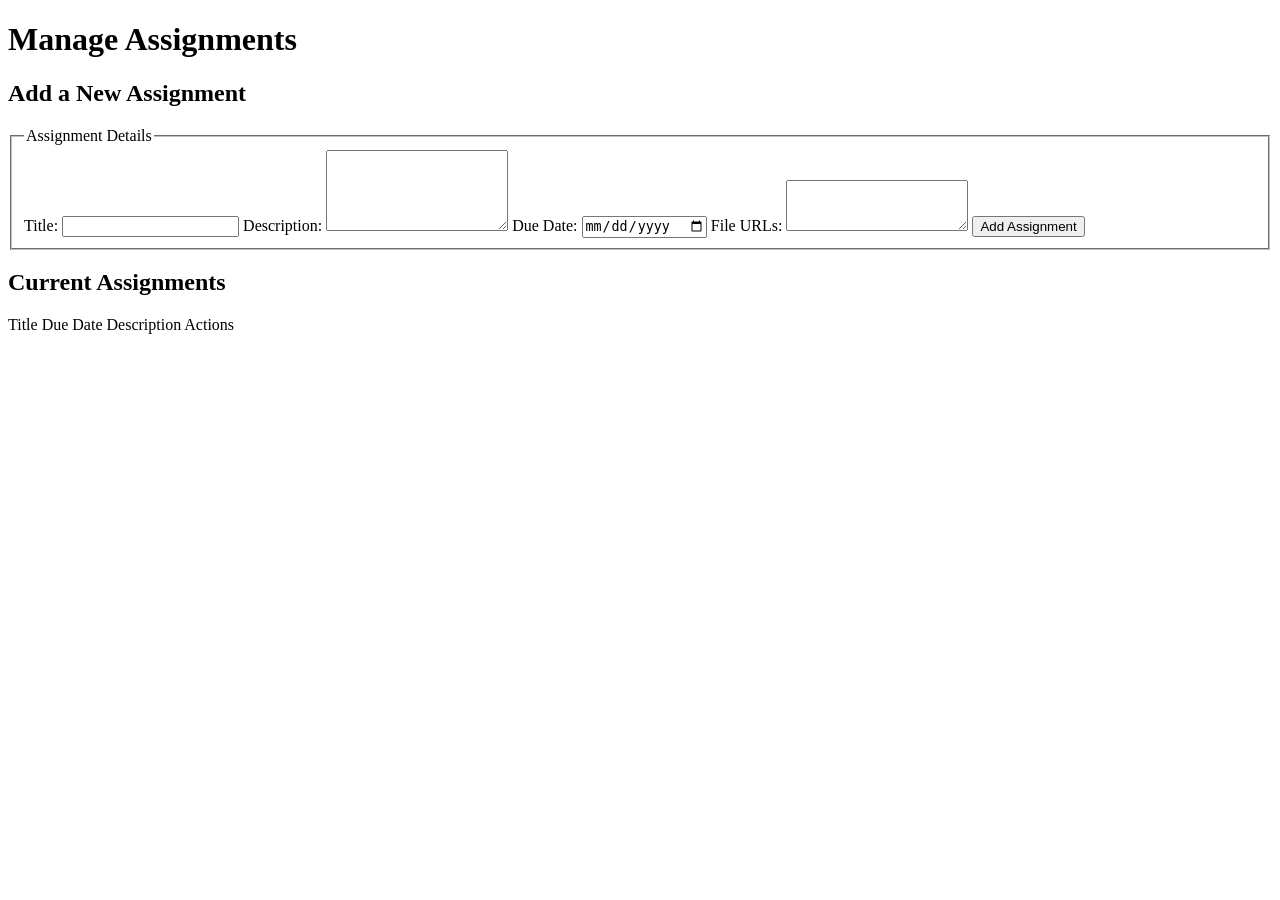
==== src/assignments/admin.html @ 8cd413ac "admin.html updated" ====
<!--
  Requirement: Create the Admin View for Assignments

  Instructions:
  Fill in the HTML elements as described in the comments.
  This page allows the teacher (admin) to perform full CRUD operations
  on course assignments.
-->
<!DOCTYPE html>
<html lang="en">

<head>
     <!-- TODO: Add the <meta> tag for character encoding (UTF-8). -->
     <meta charset="UTF-8">

     <!-- TODO: Add the responsive viewport <meta> tag
         (width=device-width, initial-scale=1.0). -->
     <meta name="viewport" content="width=device-width, initial-scale=1.0">
     <!-- TODO: Add a <title>, e.g., "Manage Assignments". -->
     <title>Manage Assignments</title>
     <!-- TODO: Link to your CSS framework or stylesheet. -->
     <link rel="stylesheet" href="styles.css">
     <!-- Required: link admin.js with defer. -->
     <script src="admin.js" defer></script>
</head>

<body>

     <!-- TODO: Create a <header> containing an <h1> "Manage Assignments". -->
     <header>
          <h1>Manage Assignments</h1>
     </header>
     <!-- TODO: Create the <main> content area. -->
     <main>
          <!-- ============================================================
             Section 1: Add / Edit Assignment Form
             ============================================================ -->
          <!-- TODO: Create a <section> for the form. -->
          <section>
               <!-- TODO: Add a sub-heading <h2> "Add a New Assignment". -->
               <h2>Add a New Assignment</h2>
               <!-- TODO: Create a <form id="assignment-form"> (action can be "#").
                 The id is required by admin.js. -->
               <form id="assignment-form" action="#"></form>
               <!-- TODO: Use a <fieldset> to group the form controls. -->
               <!-- TODO: Add a <legend>, e.g., "Assignment Details". -->
               <fieldset>
                    <legend>Assignment Details</legend>
                    <!-- TODO: Add a <label> and <input> for the assignment title.
                         - label for="assignment-title"
                         - input id="assignment-title", type="text", required -->
                    <label for="assignment-title">Title:</label>
                    <input type="text" id="assignment-title" required>
                    <!-- TODO: Add a <label> and <textarea> for the description.
                         - label for="assignment-description"
                         - textarea id="assignment-description", rows="5", required
                         - Maps to the description column in the assignments table. -->
                    <label for="assignment-description">Description:</label>
                    <textarea id="assignment-description" rows="5" required></textarea>

                    <!-- TODO: Add a <label> and <input> for the due date.
                         - label for="assignment-due-date"
                         - input id="assignment-due-date", type="date", required
                         - Maps to the due_date column in the assignments table. -->
                    <label for="assignment-due-date">Due Date:</label>
                    <input type="date" id="assignment-due-date" required>
                    <!-- TODO: Add a <label> and <textarea> for attached file URLs
                         (one URL per line).
                         - label for="assignment-files"
                         - textarea id="assignment-files", rows="3"
                         - Maps to the files column (JSON array) in the
                           assignments table. admin.js will split the textarea
                           value on newlines and send it as an array. -->
                    <label for="assignment-files">File URLs:</label>
                    <textarea id="assignment-files" rows="3"></textarea>
                    <!-- TODO: Add a submit <button>.
                         - id="add-assignment", type="submit"
                         - Text: "Add Assignment"
                         - When the form is in edit mode, admin.js will
                           change the button text to "Update Assignment" and
                           store the id being edited in a data attribute. -->
                    <button id="add-assignment" type="submit">Add Assignment</button>
                    <!-- End of <fieldset> -->
               </fieldset>
               <!-- End of <form> -->
               </form>
               <!-- End of form <section> -->
          </section>


          <!-- ============================================================
             Section 2: Existing Assignments Table
             ============================================================ -->
          <!-- TODO: Create a <section> to display the current list of
             assignments. -->
          <section></section>
          <!-- TODO: Add a sub-heading <h2> "Current Assignments". -->
          <h2>Current Assignments</h2>
          <!-- TODO: Create a <table id="assignments-table">. -->
          <table id="assignments-table"></table>
          <!-- TODO: Create a <thead> with a <tr> containing <th>
                     elements:
                     - "Title"
                     - "Due Date"
                     - "Description"
                     - "Actions"
                     The columns must match the data rendered by
                     admin.js createAssignmentRow(). -->
          <thead>
               <tr>
                    <th>Title</th>
                    <th>Due Date</th>
                    <th>Description</th>
                    <th>Actions</th>
               </tr>
          </thead>

          <!-- TODO: Create a <tbody id="assignments-tbody">.
                     The id is required by admin.js so it can inject
                     <tr> rows. admin.js will clear and repopulate this
                     tbody whenever the data changes. -->
          <tbody id="assignments-tbody">
               <!-- JS will insert rows here -->
          </tbody>

          <!-- admin.js will inject rows here. Each row follows
                     this structure (do NOT hardcode real data):

                <tr>
                    <td>HTML &amp; CSS Portfolio</td>
                    <td>2025-02-15</td>
                    <td>Create a responsive portfolio...</td>
                    <td>
                        <button class="edit-btn"   data-id="1">Edit</button>
                        <button class="delete-btn" data-id="1">Delete</button>
                    </td>
                </tr>

                The data-id attribute holds the integer id from the
                assignments table (primary key). -->

          <!-- End of <table> -->
          </table>
          <!-- End of list <section> -->
          </section>

          <!-- End of <main> -->
     </main>
</body>

</html>
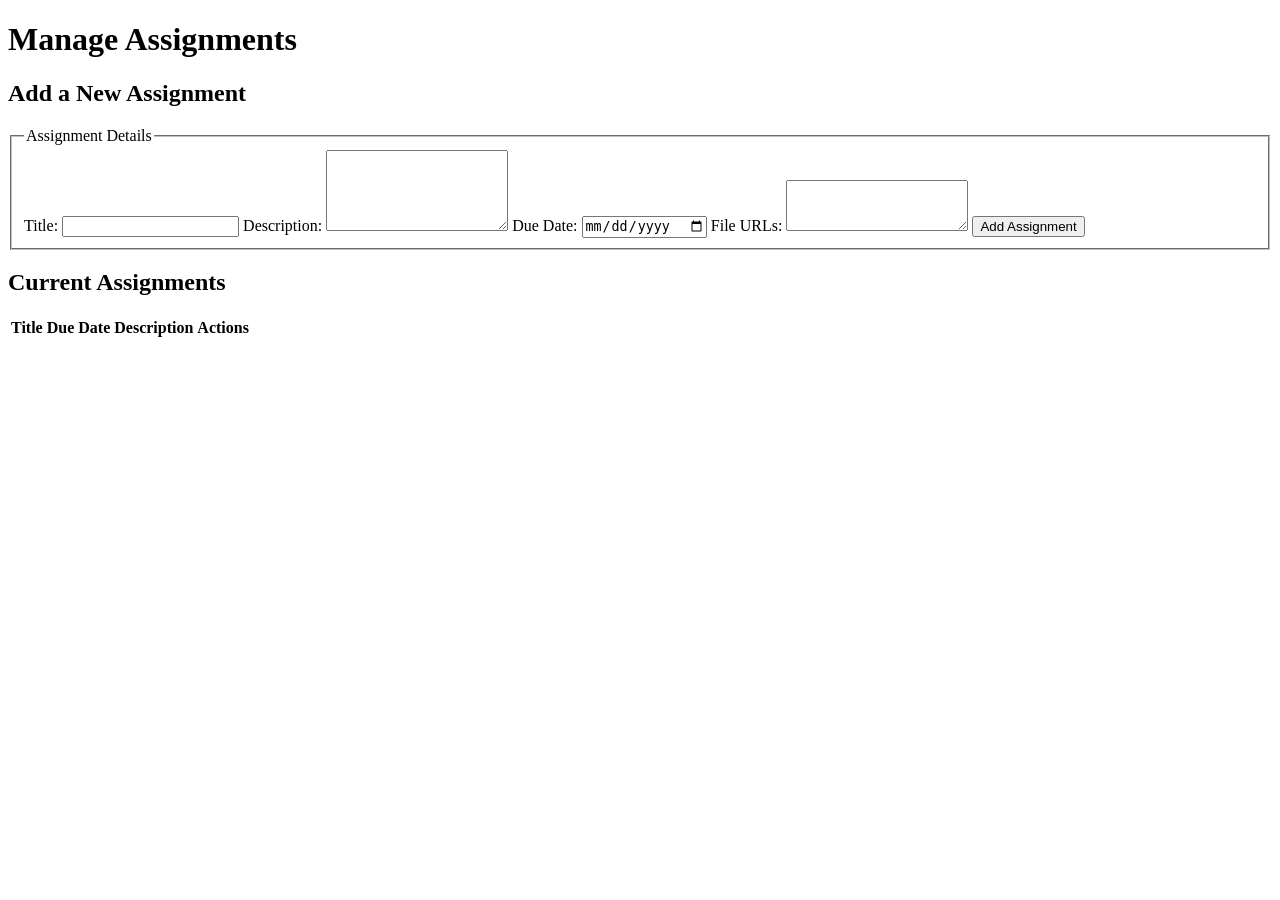
==== commit 9f6c24ab: "admin.html updated" ====
--- a/src/assignments/admin.html
+++ b/src/assignments/admin.html
@@ -16,10 +16,13 @@
      <!-- TODO: Add the responsive viewport <meta> tag
          (width=device-width, initial-scale=1.0). -->
      <meta name="viewport" content="width=device-width, initial-scale=1.0">
+
      <!-- TODO: Add a <title>, e.g., "Manage Assignments". -->
      <title>Manage Assignments</title>
+
      <!-- TODO: Link to your CSS framework or stylesheet. -->
      <link rel="stylesheet" href="styles.css">
+
      <!-- Required: link admin.js with defer. -->
      <script src="admin.js" defer></script>
 </head>
@@ -30,122 +33,92 @@
      <header>
           <h1>Manage Assignments</h1>
      </header>
+
      <!-- TODO: Create the <main> content area. -->
      <main>
+
           <!-- ============================================================
              Section 1: Add / Edit Assignment Form
              ============================================================ -->
           <!-- TODO: Create a <section> for the form. -->
           <section>
+
                <!-- TODO: Add a sub-heading <h2> "Add a New Assignment". -->
                <h2>Add a New Assignment</h2>
-               <!-- TODO: Create a <form id="assignment-form"> (action can be "#").
-                 The id is required by admin.js. -->
-               <form id="assignment-form" action="#"></form>
-               <!-- TODO: Use a <fieldset> to group the form controls. -->
-               <!-- TODO: Add a <legend>, e.g., "Assignment Details". -->
-               <fieldset>
-                    <legend>Assignment Details</legend>
-                    <!-- TODO: Add a <label> and <input> for the assignment title.
-                         - label for="assignment-title"
-                         - input id="assignment-title", type="text", required -->
-                    <label for="assignment-title">Title:</label>
-                    <input type="text" id="assignment-title" required>
-                    <!-- TODO: Add a <label> and <textarea> for the description.
-                         - label for="assignment-description"
-                         - textarea id="assignment-description", rows="5", required
-                         - Maps to the description column in the assignments table. -->
-                    <label for="assignment-description">Description:</label>
-                    <textarea id="assignment-description" rows="5" required></textarea>
 
-                    <!-- TODO: Add a <label> and <input> for the due date.
-                         - label for="assignment-due-date"
-                         - input id="assignment-due-date", type="date", required
-                         - Maps to the due_date column in the assignments table. -->
-                    <label for="assignment-due-date">Due Date:</label>
-                    <input type="date" id="assignment-due-date" required>
-                    <!-- TODO: Add a <label> and <textarea> for attached file URLs
-                         (one URL per line).
-                         - label for="assignment-files"
-                         - textarea id="assignment-files", rows="3"
-                         - Maps to the files column (JSON array) in the
-                           assignments table. admin.js will split the textarea
-                           value on newlines and send it as an array. -->
-                    <label for="assignment-files">File URLs:</label>
-                    <textarea id="assignment-files" rows="3"></textarea>
-                    <!-- TODO: Add a submit <button>.
-                         - id="add-assignment", type="submit"
-                         - Text: "Add Assignment"
-                         - When the form is in edit mode, admin.js will
-                           change the button text to "Update Assignment" and
-                           store the id being edited in a data attribute. -->
-                    <button id="add-assignment" type="submit">Add Assignment</button>
-                    <!-- End of <fieldset> -->
-               </fieldset>
+               <!-- TODO: Create a <form id="assignment-form"> (action can be "#"). -->
+               <form id="assignment-form" action="#">
+
+                    <!-- TODO: Use a <fieldset> to group the form controls. -->
+                    <fieldset>
+
+                         <!-- TODO: Add a <legend>, e.g., "Assignment Details". -->
+                         <legend>Assignment Details</legend>
+
+                         <!-- TODO -->
+                         <label for="assignment-title">Title:</label>
+                         <input type="text" id="assignment-title" required>
+
+                         <!-- TODO -->
+                         <label for="assignment-description">Description:</label>
+                         <textarea id="assignment-description" rows="5" required></textarea>
+
+                         <!-- TODO -->
+                         <label for="assignment-due-date">Due Date:</label>
+                         <input type="date" id="assignment-due-date" required>
+
+                         <!-- TODO -->
+                         <label for="assignment-files">File URLs:</label>
+                         <textarea id="assignment-files" rows="3"></textarea>
+
+                         <!-- TODO -->
+                         <button id="add-assignment" type="submit">Add Assignment</button>
+
+                    </fieldset>
+
+               </form>
                <!-- End of <form> -->
-               </form>
-               <!-- End of form <section> -->
+
           </section>
+          <!-- End of form <section> -->
 
 
           <!-- ============================================================
              Section 2: Existing Assignments Table
              ============================================================ -->
-          <!-- TODO: Create a <section> to display the current list of
-             assignments. -->
-          <section></section>
-          <!-- TODO: Add a sub-heading <h2> "Current Assignments". -->
-          <h2>Current Assignments</h2>
-          <!-- TODO: Create a <table id="assignments-table">. -->
-          <table id="assignments-table"></table>
-          <!-- TODO: Create a <thead> with a <tr> containing <th>
-                     elements:
-                     - "Title"
-                     - "Due Date"
-                     - "Description"
-                     - "Actions"
-                     The columns must match the data rendered by
-                     admin.js createAssignmentRow(). -->
-          <thead>
-               <tr>
-                    <th>Title</th>
-                    <th>Due Date</th>
-                    <th>Description</th>
-                    <th>Actions</th>
-               </tr>
-          </thead>
+          <!-- TODO: Create a <section> to display the current list -->
+          <section>
 
-          <!-- TODO: Create a <tbody id="assignments-tbody">.
-                     The id is required by admin.js so it can inject
-                     <tr> rows. admin.js will clear and repopulate this
-                     tbody whenever the data changes. -->
-          <tbody id="assignments-tbody">
-               <!-- JS will insert rows here -->
-          </tbody>
+               <!-- TODO -->
+               <h2>Current Assignments</h2>
 
-          <!-- admin.js will inject rows here. Each row follows
-                     this structure (do NOT hardcode real data):
+               <!-- TODO -->
+               <table id="assignments-table">
 
-                <tr>
-                    <td>HTML &amp; CSS Portfolio</td>
-                    <td>2025-02-15</td>
-                    <td>Create a responsive portfolio...</td>
-                    <td>
-                        <button class="edit-btn"   data-id="1">Edit</button>
-                        <button class="delete-btn" data-id="1">Delete</button>
-                    </td>
-                </tr>
+                    <!-- TODO -->
+                    <thead>
+                         <tr>
+                              <th>Title</th>
+                              <th>Due Date</th>
+                              <th>Description</th>
+                              <th>Actions</th>
+                         </tr>
+                    </thead>
 
-                The data-id attribute holds the integer id from the
-                assignments table (primary key). -->
+                    <!-- TODO -->
+                    <tbody id="assignments-tbody">
+                         <!-- JS will insert rows here -->
+                    </tbody>
 
-          <!-- End of <table> -->
-          </table>
+               </table>
+               <!-- End of <table> -->
+
+          </section>
           <!-- End of list <section> -->
-          </section>
 
-          <!-- End of <main> -->
      </main>
+     <!-- End of <main> -->
+
 </body>
 
 </html>
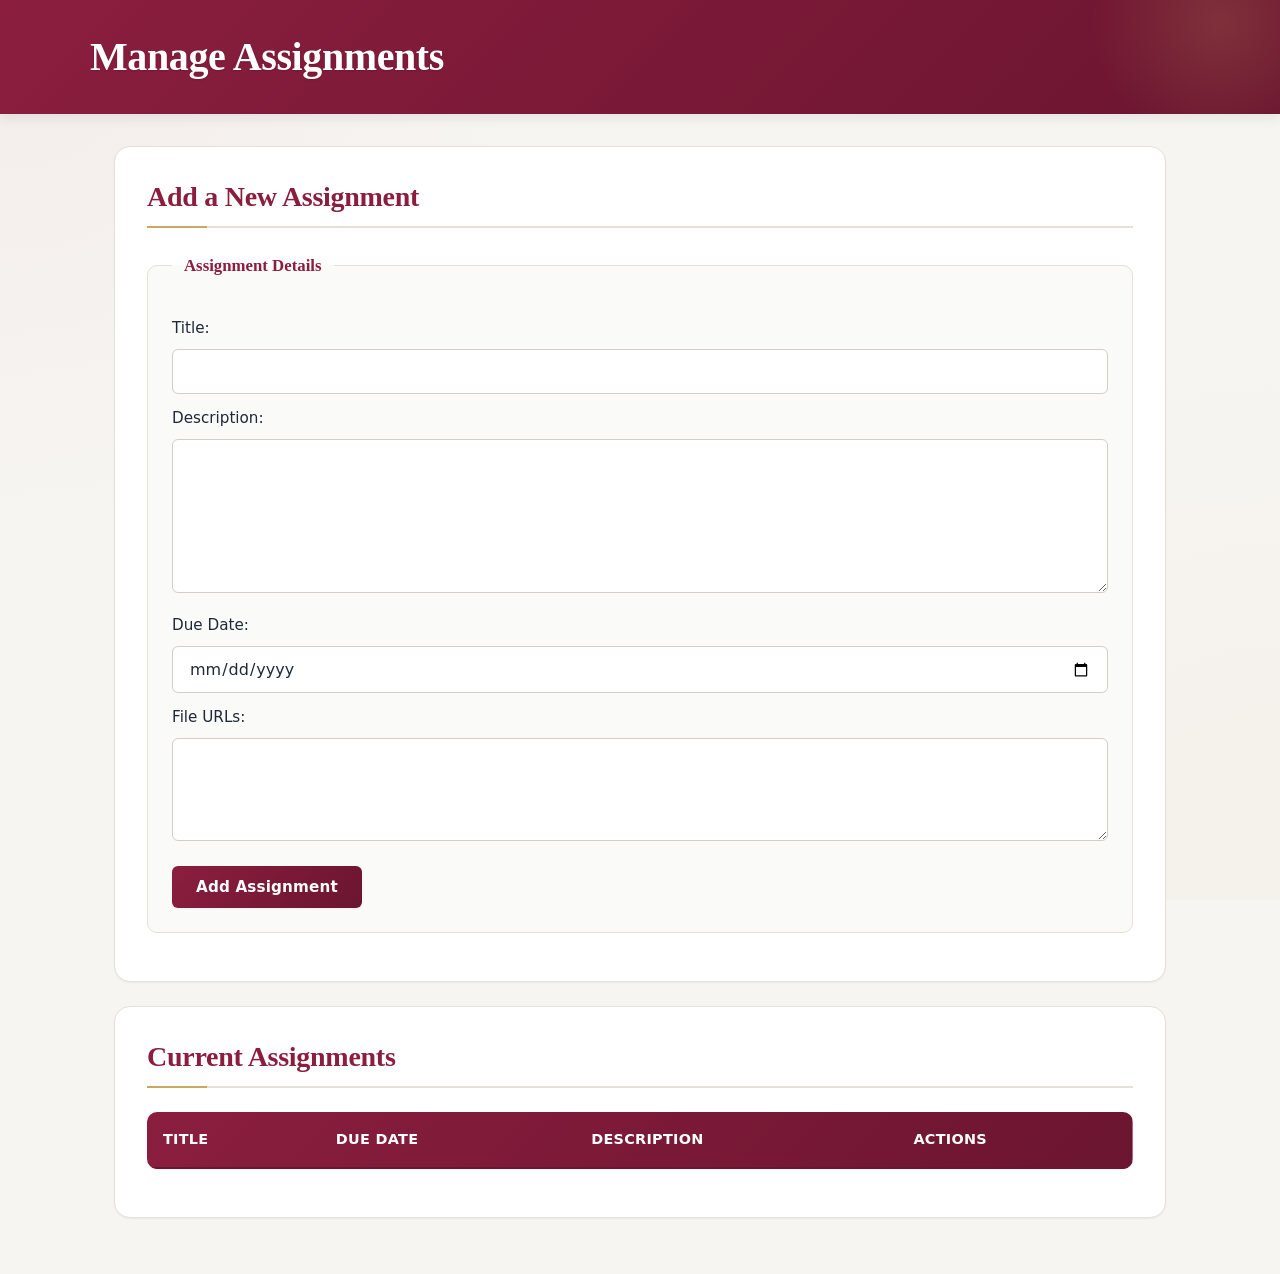
==== commit a39b62f3: "Update stylesheet link to use common directory" ====
--- a/src/assignments/admin.html
+++ b/src/assignments/admin.html
@@ -21,7 +21,7 @@
      <title>Manage Assignments</title>
 
      <!-- TODO: Link to your CSS framework or stylesheet. -->
-     <link rel="stylesheet" href="styles.css">
+     <link rel="stylesheet" href="../common/styles.css">
 
      <!-- Required: link admin.js with defer. -->
      <script src="admin.js" defer></script>
@@ -121,4 +121,4 @@
 
 </body>
 
-</html>+</html>
--- a/src/common/styles.css
+++ b/src/common/styles.css
@@ -0,0 +1,896 @@
+/* CSS Styles */
+/* CSS Styles */
+/* ============================================================================
+   ITCS333 — Course Website Stylesheet
+   University of Bahrain | Internet Software Development
+   ============================================================================
+   A clean, modern, academic theme.
+   - Color palette inspired by UoB (deep red + cream + warm neutrals)
+   - Mobile-first responsive design
+   - Accessible focus states & smooth transitions
+   ============================================================================ */
+
+/* ----------------------------------------------------------------------------
+   1. CSS Variables (Design Tokens)
+   ---------------------------------------------------------------------------- */
+:root {
+    /* Brand colors */
+    --color-primary: #8b1e3f;          /* UoB-inspired deep red */
+    --color-primary-dark: #6b1530;
+    --color-primary-light: #b85775;
+    --color-accent: #c9a961;           /* warm gold accent */
+
+    /* Neutral palette */
+    --color-bg: #f7f5f2;               /* soft cream background */
+    --color-surface: #ffffff;
+    --color-surface-alt: #fafaf8;
+    --color-border: #e5e1da;
+    --color-border-strong: #d4cec4;
+
+    /* Text */
+    --color-text: #1f2937;
+    --color-text-muted: #6b7280;
+    --color-text-light: #9ca3af;
+    --color-text-on-primary: #ffffff;
+
+    /* Status colors */
+    --color-success: #2f7d4f;
+    --color-success-bg: #e8f4ec;
+    --color-error: #b91c1c;
+    --color-error-bg: #fdecec;
+    --color-warning: #b45309;
+    --color-info: #1d4ed8;
+
+    /* Typography */
+    --font-sans: 'Segoe UI', system-ui, -apple-system, 'Helvetica Neue', Arial, sans-serif;
+    --font-heading: 'Georgia', 'Cambria', 'Times New Roman', serif;
+
+    /* Spacing scale */
+    --space-1: 0.25rem;
+    --space-2: 0.5rem;
+    --space-3: 0.75rem;
+    --space-4: 1rem;
+    --space-5: 1.5rem;
+    --space-6: 2rem;
+    --space-8: 3rem;
+    --space-10: 4rem;
+
+    /* Layout */
+    --container-max: 1100px;
+    --radius-sm: 6px;
+    --radius-md: 10px;
+    --radius-lg: 16px;
+
+    /* Shadows */
+    --shadow-sm: 0 1px 2px rgba(15, 23, 42, 0.05);
+    --shadow-md: 0 4px 12px rgba(15, 23, 42, 0.08);
+    --shadow-lg: 0 12px 32px rgba(15, 23, 42, 0.12);
+
+    /* Transitions */
+    --transition-fast: 150ms ease;
+    --transition-base: 220ms ease;
+}
+
+/* ----------------------------------------------------------------------------
+   2. Reset & Base
+   ---------------------------------------------------------------------------- */
+*,
+*::before,
+*::after {
+    box-sizing: border-box;
+}
+
+html {
+    scroll-behavior: smooth;
+    -webkit-text-size-adjust: 100%;
+}
+
+body {
+    margin: 0;
+    min-height: 100vh;
+    font-family: var(--font-sans);
+    font-size: 16px;
+    line-height: 1.65;
+    color: var(--color-text);
+    background-color: var(--color-bg);
+    background-image:
+        radial-gradient(circle at 0% 0%, rgba(139, 30, 63, 0.04) 0%, transparent 35%),
+        radial-gradient(circle at 100% 100%, rgba(201, 169, 97, 0.05) 0%, transparent 40%);
+    background-attachment: fixed;
+    display: flex;
+    flex-direction: column;
+}
+
+img {
+    max-width: 100%;
+    height: auto;
+    display: block;
+}
+
+a {
+    color: var(--color-primary);
+    text-decoration: none;
+    transition: color var(--transition-fast);
+}
+
+a:hover {
+    color: var(--color-primary-dark);
+    text-decoration: underline;
+}
+
+a:focus-visible,
+button:focus-visible,
+input:focus-visible,
+textarea:focus-visible,
+select:focus-visible {
+    outline: 2px solid var(--color-primary);
+    outline-offset: 2px;
+}
+
+/* ----------------------------------------------------------------------------
+   3. Typography
+   ---------------------------------------------------------------------------- */
+h1, h2, h3, h4, h5, h6 {
+    font-family: var(--font-heading);
+    color: var(--color-text);
+    margin: 0 0 var(--space-4);
+    line-height: 1.25;
+    font-weight: 600;
+    letter-spacing: -0.01em;
+}
+
+h1 { font-size: clamp(1.75rem, 2.5vw + 1rem, 2.5rem); }
+h2 { font-size: clamp(1.4rem, 1.5vw + 0.9rem, 1.75rem); }
+h3 { font-size: clamp(1.15rem, 1vw + 0.85rem, 1.35rem); }
+h4 { font-size: 1.1rem; }
+
+p {
+    margin: 0 0 var(--space-4);
+}
+
+ul, ol {
+    margin: 0 0 var(--space-4);
+    padding-left: var(--space-6);
+}
+
+li {
+    margin-bottom: var(--space-2);
+}
+
+hr {
+    border: 0;
+    border-top: 1px solid var(--color-border);
+    margin: var(--space-6) 0;
+}
+
+/* ----------------------------------------------------------------------------
+   4. Header & Navigation
+   ---------------------------------------------------------------------------- */
+body > header {
+    background: linear-gradient(135deg, var(--color-primary) 0%, var(--color-primary-dark) 100%);
+    color: var(--color-text-on-primary);
+    padding: var(--space-6) var(--space-5);
+    box-shadow: var(--shadow-md);
+    position: relative;
+    overflow: hidden;
+}
+
+body > header::before {
+    content: '';
+    position: absolute;
+    top: 0;
+    right: 0;
+    width: 300px;
+    height: 100%;
+    background-image:
+        radial-gradient(circle at 80% 20%, rgba(201, 169, 97, 0.18), transparent 50%);
+    pointer-events: none;
+}
+
+body > header h1 {
+    color: var(--color-text-on-primary);
+    margin: 0 auto;
+    max-width: var(--container-max);
+    font-family: var(--font-heading);
+    position: relative;
+    z-index: 1;
+    text-shadow: 0 1px 2px rgba(0, 0, 0, 0.15);
+}
+
+body > header nav {
+    max-width: var(--container-max);
+    margin: var(--space-5) auto 0;
+    display: flex;
+    flex-wrap: wrap;
+    gap: var(--space-2);
+    position: relative;
+    z-index: 1;
+}
+
+body > header nav a {
+    color: rgba(255, 255, 255, 0.92);
+    padding: var(--space-2) var(--space-4);
+    border-radius: var(--radius-sm);
+    font-weight: 500;
+    font-size: 0.95rem;
+    transition: all var(--transition-fast);
+    border: 1px solid transparent;
+}
+
+body > header nav a:hover {
+    background-color: rgba(255, 255, 255, 0.12);
+    color: #fff;
+    text-decoration: none;
+    border-color: rgba(255, 255, 255, 0.2);
+}
+
+/* ----------------------------------------------------------------------------
+   5. Main Content & Sections
+   ---------------------------------------------------------------------------- */
+main {
+    flex: 1;
+    width: 100%;
+    max-width: var(--container-max);
+    margin: 0 auto;
+    padding: var(--space-6) var(--space-5);
+}
+
+main > section,
+main > article {
+    background-color: var(--color-surface);
+    border: 1px solid var(--color-border);
+    border-radius: var(--radius-lg);
+    padding: var(--space-6);
+    margin-bottom: var(--space-5);
+    box-shadow: var(--shadow-sm);
+    transition: box-shadow var(--transition-base);
+}
+
+main > section:hover,
+main > article:hover {
+    box-shadow: var(--shadow-md);
+}
+
+main > section h2 {
+    color: var(--color-primary);
+    border-bottom: 2px solid var(--color-border);
+    padding-bottom: var(--space-3);
+    margin-bottom: var(--space-5);
+    position: relative;
+}
+
+main > section h2::after {
+    content: '';
+    position: absolute;
+    left: 0;
+    bottom: -2px;
+    width: 60px;
+    height: 2px;
+    background: var(--color-accent);
+}
+
+/* Quick-access list on home page */
+main > section ul {
+    list-style: none;
+    padding-left: 0;
+    display: grid;
+    grid-template-columns: repeat(auto-fit, minmax(220px, 1fr));
+    gap: var(--space-3);
+}
+
+main > section ul li {
+    margin-bottom: 0;
+}
+
+main > section ul li a {
+    display: block;
+    padding: var(--space-4);
+    background-color: var(--color-surface-alt);
+    border: 1px solid var(--color-border);
+    border-radius: var(--radius-md);
+    font-weight: 500;
+    transition: all var(--transition-fast);
+}
+
+main > section ul li a:hover {
+    background-color: var(--color-primary);
+    color: var(--color-text-on-primary);
+    transform: translateY(-2px);
+    text-decoration: none;
+    border-color: var(--color-primary);
+    box-shadow: var(--shadow-md);
+}
+
+/* ----------------------------------------------------------------------------
+   6. Articles (Resource cards, Topic items, Comments)
+   ---------------------------------------------------------------------------- */
+article {
+    background-color: var(--color-surface);
+    border: 1px solid var(--color-border);
+    border-left: 4px solid var(--color-primary);
+    border-radius: var(--radius-md);
+    padding: var(--space-5);
+    margin-bottom: var(--space-4);
+    transition: all var(--transition-base);
+}
+
+article:hover {
+    border-left-color: var(--color-accent);
+    box-shadow: var(--shadow-md);
+}
+
+article h2,
+article h3 {
+    margin-top: 0;
+    margin-bottom: var(--space-3);
+    color: var(--color-text);
+}
+
+article h2 a,
+article h3 a {
+    color: inherit;
+}
+
+article h2 a:hover,
+article h3 a:hover {
+    color: var(--color-primary);
+    text-decoration: none;
+}
+
+article p {
+    color: var(--color-text-muted);
+    margin-bottom: var(--space-3);
+}
+
+article footer {
+    color: var(--color-text-light);
+    font-size: 0.875rem;
+    font-style: italic;
+    border-top: 1px solid var(--color-border);
+    padding-top: var(--space-3);
+    margin-top: var(--space-3);
+}
+
+article a:not([class]) {
+    display: inline-block;
+    margin-top: var(--space-2);
+    font-weight: 500;
+}
+
+/* Comment list inside discussion sections */
+#comment-list article,
+#reply-list-container article {
+    border-left-color: var(--color-accent);
+    background-color: var(--color-surface-alt);
+}
+
+#original-post {
+    background-color: var(--color-surface);
+    border-left: 5px solid var(--color-primary);
+    box-shadow: var(--shadow-sm);
+}
+
+/* ----------------------------------------------------------------------------
+   7. Forms
+   ---------------------------------------------------------------------------- */
+form {
+    margin: 0;
+}
+
+fieldset {
+    border: 1px solid var(--color-border);
+    border-radius: var(--radius-md);
+    padding: var(--space-5);
+    margin: 0 0 var(--space-4);
+    background-color: var(--color-surface-alt);
+}
+
+legend {
+    padding: 0 var(--space-3);
+    font-weight: 600;
+    color: var(--color-primary);
+    font-family: var(--font-heading);
+    font-size: 1.05rem;
+}
+
+label {
+    display: block;
+    margin-top: var(--space-3);
+    margin-bottom: var(--space-2);
+    font-weight: 500;
+    color: var(--color-text);
+    font-size: 0.95rem;
+}
+
+input[type="text"],
+input[type="email"],
+input[type="password"],
+input[type="url"],
+input[type="date"],
+input[type="search"],
+textarea,
+select {
+    width: 100%;
+    padding: var(--space-3) var(--space-4);
+    font-family: inherit;
+    font-size: 1rem;
+    color: var(--color-text);
+    background-color: var(--color-surface);
+    border: 1px solid var(--color-border-strong);
+    border-radius: var(--radius-sm);
+    transition: border-color var(--transition-fast), box-shadow var(--transition-fast);
+}
+
+input::placeholder,
+textarea::placeholder {
+    color: var(--color-text-light);
+}
+
+input:focus,
+textarea:focus,
+select:focus {
+    outline: none;
+    border-color: var(--color-primary);
+    box-shadow: 0 0 0 3px rgba(139, 30, 63, 0.12);
+}
+
+textarea {
+    resize: vertical;
+    min-height: 100px;
+    font-family: inherit;
+    line-height: 1.6;
+}
+
+select {
+    cursor: pointer;
+    appearance: none;
+    -webkit-appearance: none;
+    background-image: url("data:image/svg+xml,%3Csvg xmlns='http://www.w3.org/2000/svg' width='12' height='8' viewBox='0 0 12 8'%3E%3Cpath fill='%236b7280' d='M6 8L0 0h12z'/%3E%3C/svg%3E");
+    background-repeat: no-repeat;
+    background-position: right 1rem center;
+    padding-right: 2.5rem;
+}
+
+/* Standalone search input (e.g., #search-input on admin portal) */
+#search-input {
+    margin: var(--space-4) 0;
+    max-width: 400px;
+}
+
+/* ----------------------------------------------------------------------------
+   8. Buttons
+   ---------------------------------------------------------------------------- */
+button,
+input[type="submit"],
+input[type="button"] {
+    display: inline-block;
+    padding: var(--space-3) var(--space-5);
+    margin-top: var(--space-4);
+    font-family: inherit;
+    font-size: 0.95rem;
+    font-weight: 600;
+    color: var(--color-text-on-primary);
+    background: linear-gradient(135deg, var(--color-primary) 0%, var(--color-primary-dark) 100%);
+    border: none;
+    border-radius: var(--radius-sm);
+    cursor: pointer;
+    transition: all var(--transition-fast);
+    box-shadow: var(--shadow-sm);
+    letter-spacing: 0.01em;
+}
+
+button:hover,
+input[type="submit"]:hover,
+input[type="button"]:hover {
+    transform: translateY(-1px);
+    box-shadow: var(--shadow-md);
+    filter: brightness(1.05);
+}
+
+button:active,
+input[type="submit"]:active {
+    transform: translateY(0);
+    box-shadow: var(--shadow-sm);
+}
+
+button:disabled {
+    opacity: 0.6;
+    cursor: not-allowed;
+    transform: none;
+}
+
+/* Edit button (used in admin tables) */
+.edit-btn {
+    background: linear-gradient(135deg, #4b5563 0%, #374151 100%);
+    padding: var(--space-2) var(--space-4);
+    margin: 0 var(--space-1) 0 0;
+    font-size: 0.85rem;
+}
+
+/* Delete button (admin tables, replies) */
+.delete-btn,
+.delete-reply-btn {
+    background: linear-gradient(135deg, #dc2626 0%, #991b1b 100%);
+    padding: var(--space-2) var(--space-4);
+    margin: 0;
+    font-size: 0.85rem;
+}
+
+/* ----------------------------------------------------------------------------
+   9. Tables
+   ---------------------------------------------------------------------------- */
+table {
+    width: 100%;
+    border-collapse: separate;
+    border-spacing: 0;
+    margin: var(--space-4) 0;
+    background-color: var(--color-surface);
+    border-radius: var(--radius-md);
+    overflow: hidden;
+    box-shadow: var(--shadow-sm);
+}
+
+thead {
+    background: linear-gradient(135deg, var(--color-primary) 0%, var(--color-primary-dark) 100%);
+}
+
+th {
+    color: var(--color-text-on-primary);
+    font-weight: 600;
+    font-size: 0.9rem;
+    text-align: left;
+    padding: var(--space-4);
+    letter-spacing: 0.02em;
+    text-transform: uppercase;
+    border-bottom: 2px solid var(--color-primary-dark);
+}
+
+th[data-sort] {
+    cursor: pointer;
+    user-select: none;
+    transition: background-color var(--transition-fast);
+}
+
+th[data-sort]:hover {
+    background-color: rgba(255, 255, 255, 0.08);
+}
+
+th[data-sort]::after {
+    content: ' ⇅';
+    opacity: 0.5;
+    font-size: 0.85em;
+}
+
+td {
+    padding: var(--space-3) var(--space-4);
+    border-bottom: 1px solid var(--color-border);
+    color: var(--color-text);
+    vertical-align: middle;
+}
+
+tbody tr {
+    transition: background-color var(--transition-fast);
+}
+
+tbody tr:nth-child(even) {
+    background-color: var(--color-surface-alt);
+}
+
+tbody tr:hover {
+    background-color: rgba(139, 30, 63, 0.04);
+}
+
+tbody tr:last-child td {
+    border-bottom: none;
+}
+
+td a {
+    word-break: break-word;
+}
+
+/* Make tables scroll horizontally on small screens */
+@media (max-width: 640px) {
+    table {
+        display: block;
+        overflow-x: auto;
+        white-space: nowrap;
+    }
+}
+
+/* ----------------------------------------------------------------------------
+   10. Details / Summary (collapsible Add User section)
+   ---------------------------------------------------------------------------- */
+details {
+    background-color: var(--color-surface-alt);
+    border: 1px solid var(--color-border);
+    border-radius: var(--radius-md);
+    padding: var(--space-4);
+    margin-bottom: var(--space-5);
+    transition: all var(--transition-base);
+}
+
+details[open] {
+    background-color: var(--color-surface);
+    box-shadow: var(--shadow-sm);
+}
+
+summary {
+    cursor: pointer;
+    font-weight: 600;
+    color: var(--color-primary);
+    padding: var(--space-2) 0;
+    font-family: var(--font-heading);
+    font-size: 1.1rem;
+    list-style: none;
+    display: flex;
+    align-items: center;
+    gap: var(--space-2);
+}
+
+summary::-webkit-details-marker {
+    display: none;
+}
+
+summary::before {
+    content: '+';
+    display: inline-flex;
+    justify-content: center;
+    align-items: center;
+    width: 24px;
+    height: 24px;
+    background-color: var(--color-primary);
+    color: white;
+    border-radius: 50%;
+    font-size: 1.1rem;
+    line-height: 1;
+    transition: transform var(--transition-base);
+}
+
+details[open] summary::before {
+    transform: rotate(45deg);
+}
+
+summary:hover {
+    color: var(--color-primary-dark);
+}
+
+details > form {
+    margin-top: var(--space-4);
+}
+
+/* ----------------------------------------------------------------------------
+   11. Login Page (centered card layout)
+   ---------------------------------------------------------------------------- */
+/* The login.html uses inline styles to flex-center the body.
+   We style the inner main/section to look like a polished card. */
+body[style*="justify-content: center"] {
+    background:
+        linear-gradient(135deg, rgba(139, 30, 63, 0.05) 0%, rgba(201, 169, 97, 0.08) 100%),
+        var(--color-bg);
+    padding: var(--space-5);
+}
+
+body[style*="justify-content: center"] main {
+    max-width: 440px;
+    width: 100%;
+    padding: 0;
+}
+
+body[style*="justify-content: center"] main > section {
+    background-color: var(--color-surface);
+    border: 1px solid var(--color-border);
+    border-radius: var(--radius-lg);
+    padding: var(--space-8) var(--space-6);
+    box-shadow: var(--shadow-lg);
+    margin-bottom: 0;
+    position: relative;
+    overflow: hidden;
+}
+
+body[style*="justify-content: center"] main > section::before {
+    content: '';
+    position: absolute;
+    top: 0;
+    left: 0;
+    right: 0;
+    height: 6px;
+    background: linear-gradient(90deg, var(--color-primary), var(--color-accent), var(--color-primary));
+}
+
+body[style*="justify-content: center"] main > section h1,
+body[style*="justify-content: center"] main > section h2 {
+    text-align: center;
+    color: var(--color-primary);
+    margin-bottom: var(--space-6);
+    border: none;
+    padding-bottom: 0;
+}
+
+body[style*="justify-content: center"] main > section h1::after,
+body[style*="justify-content: center"] main > section h2::after {
+    display: none;
+}
+
+body[style*="justify-content: center"] button[type="submit"] {
+    width: 100%;
+    padding: var(--space-4);
+    font-size: 1rem;
+}
+
+/* ----------------------------------------------------------------------------
+   12. Login Status Messages (#message-container)
+   ---------------------------------------------------------------------------- */
+#message-container {
+    margin-top: var(--space-4);
+    padding: var(--space-3) var(--space-4);
+    border-radius: var(--radius-sm);
+    text-align: center;
+    font-weight: 500;
+    font-size: 0.95rem;
+}
+
+#message-container:empty {
+    display: none;
+    padding: 0;
+    margin: 0;
+}
+
+#message-container.success {
+    background-color: var(--color-success-bg);
+    color: var(--color-success);
+    border: 1px solid var(--color-success);
+}
+
+#message-container.error {
+    background-color: var(--color-error-bg);
+    color: var(--color-error);
+    border: 1px solid var(--color-error);
+}
+
+/* ----------------------------------------------------------------------------
+   13. Discussion / Comment Form Styling
+   ---------------------------------------------------------------------------- */
+#discussion-forum,
+#replies-section {
+    margin-top: var(--space-6);
+}
+
+#discussion-forum h2,
+#replies-section h2 {
+    color: var(--color-primary);
+    border-bottom: 2px solid var(--color-border);
+    padding-bottom: var(--space-3);
+}
+
+#comment-list:empty::before,
+#reply-list-container:empty::before,
+#topic-list-container:empty::before {
+    content: 'No posts yet — be the first to contribute.';
+    display: block;
+    color: var(--color-text-light);
+    font-style: italic;
+    text-align: center;
+    padding: var(--space-5);
+    background-color: var(--color-surface-alt);
+    border: 1px dashed var(--color-border-strong);
+    border-radius: var(--radius-md);
+    margin-bottom: var(--space-4);
+}
+
+/* ----------------------------------------------------------------------------
+   14. Action Buttons Container (inside articles)
+   ---------------------------------------------------------------------------- */
+article > div:last-child {
+    display: flex;
+    gap: var(--space-2);
+    flex-wrap: wrap;
+    margin-top: var(--space-3);
+}
+
+article > div:last-child:empty {
+    display: none;
+}
+
+/* ----------------------------------------------------------------------------
+   15. Footer
+   ---------------------------------------------------------------------------- */
+body > footer {
+    background-color: #2a1218;
+    color: rgba(255, 255, 255, 0.85);
+    text-align: center;
+    padding: var(--space-5) var(--space-4);
+    margin-top: auto;
+    font-size: 0.9rem;
+    border-top: 3px solid var(--color-accent);
+}
+
+body > footer p {
+    margin: 0;
+    max-width: var(--container-max);
+    margin-left: auto;
+    margin-right: auto;
+}
+
+/* ----------------------------------------------------------------------------
+   16. Responsive Adjustments
+   ---------------------------------------------------------------------------- */
+@media (max-width: 768px) {
+    body > header {
+        padding: var(--space-5) var(--space-4);
+    }
+
+    body > header nav {
+        gap: var(--space-1);
+    }
+
+    body > header nav a {
+        font-size: 0.875rem;
+        padding: var(--space-2) var(--space-3);
+    }
+
+    main {
+        padding: var(--space-5) var(--space-4);
+    }
+
+    main > section,
+    main > article {
+        padding: var(--space-5) var(--space-4);
+    }
+
+    fieldset {
+        padding: var(--space-4);
+    }
+}
+
+@media (max-width: 480px) {
+    body > header h1 {
+        font-size: 1.4rem;
+    }
+
+    body > header nav {
+        flex-direction: column;
+    }
+
+    body > header nav a {
+        text-align: center;
+    }
+
+    button,
+    input[type="submit"] {
+        width: 100%;
+    }
+
+    .edit-btn,
+    .delete-btn,
+    .delete-reply-btn {
+        width: auto;
+    }
+}
+
+/* ----------------------------------------------------------------------------
+   17. Print Styles
+   ---------------------------------------------------------------------------- */
+@media print {
+    body {
+        background: white;
+    }
+    body > header,
+    body > footer,
+    nav,
+    form,
+    button,
+    .edit-btn,
+    .delete-btn {
+        display: none !important;
+    }
+    main > section,
+    main > article {
+        box-shadow: none;
+        border: 1px solid #ccc;
+        page-break-inside: avoid;
+    }
+}
+
+/* ----------------------------------------------------------------------------
+   End of stylesheet
+   ---------------------------------------------------------------------------- */
